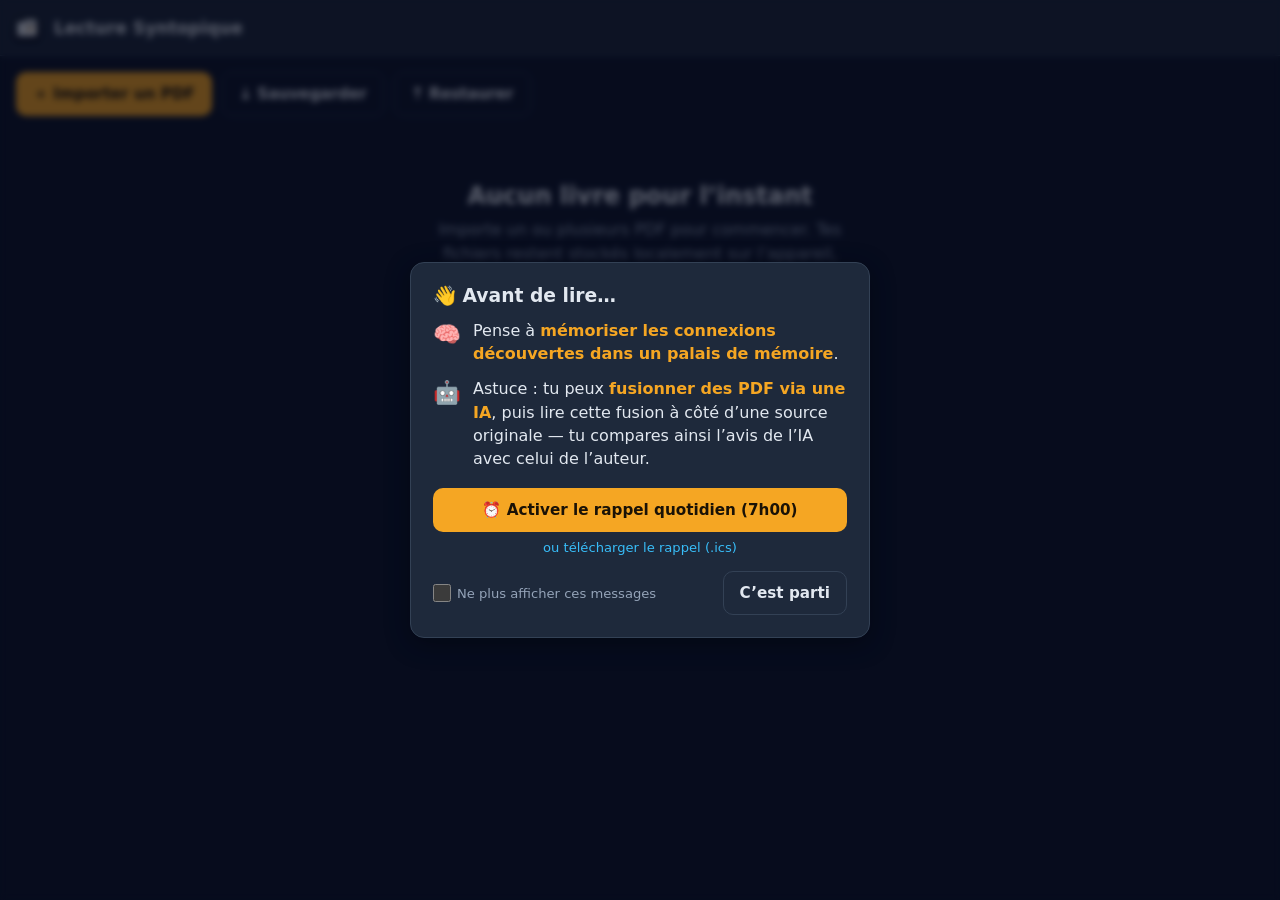
==== index.html @ 3fd4f00c "Notes vocales + messages d'accueil + rappel quotidien   - Connexions vocales (.m4a) : enregistrer, é" ====
<!DOCTYPE html>
<html lang="fr">
<head>
  <meta charset="utf-8">
  <!-- viewport-fit=cover : utilise toute la dalle (encoches/coins) ; le zoom est géré par l'app dans le lecteur -->
  <meta name="viewport" content="width=device-width, initial-scale=1, viewport-fit=cover, user-scalable=no">
  <meta name="theme-color" content="#1f2937">
  <title>Lecture Syntopique</title>

  <link rel="manifest" href="manifest.webmanifest">

  <!-- iOS : mode app plein écran (standalone) -->
  <meta name="apple-mobile-web-app-capable" content="yes">
  <meta name="mobile-web-app-capable" content="yes">
  <meta name="apple-mobile-web-app-status-bar-style" content="black-translucent">
  <meta name="apple-mobile-web-app-title" content="Syntopique">
  <link rel="apple-touch-icon" href="icons/apple-touch-icon-180.png">

  <!-- iOS : écrans de démarrage (iPad 10ᵉ gén. — 820×1180 pt @2x) -->
  <link rel="apple-touch-startup-image"
        media="screen and (device-width: 820px) and (device-height: 1180px) and (-webkit-device-pixel-ratio: 2) and (orientation: portrait)"
        href="icons/splash/ipad10-portrait.png">
  <link rel="apple-touch-startup-image"
        media="screen and (device-width: 820px) and (device-height: 1180px) and (-webkit-device-pixel-ratio: 2) and (orientation: landscape)"
        href="icons/splash/ipad10-landscape.png">

  <link rel="stylesheet" href="css/reset.css">
  <link rel="stylesheet" href="css/app.css">
  <link rel="stylesheet" href="css/reader.css">
  <link rel="stylesheet" href="css/toolbar.css">
</head>
<body>
  <div id="app">
    <!-- Écran de chargement initial (remplacé par le routeur) -->
    <div class="empty-state" style="margin:auto">
      <div class="spinner" aria-label="Chargement"></div>
    </div>
  </div>

  <div id="toast-root" class="toast-wrap" aria-live="polite"></div>

  <script type="module" src="js/main.js"></script>
</body>
</html>
---- css/app.css ----
/* ===== Thème & variables ===== */
:root {
  --bg:        #0f172a;
  --bg-elev:   #1e293b;
  --bg-elev-2: #334155;
  --line:      #334155;
  --text:      #e2e8f0;
  --text-dim:  #94a3b8;
  --accent:    #f5a623;   /* ambre : surlignage / actions clés */
  --accent-2:  #38bdf8;   /* bleu : info */
  --danger:    #ef4444;
  --ok:        #22c55e;
  --redact:    #0b1220;   /* noir censure */
  --radius:    14px;
  --shadow:    0 6px 24px rgba(0,0,0,.35);
  --header-h:  56px;
  --safe-top:    env(safe-area-inset-top, 0px);
  --safe-bottom: env(safe-area-inset-bottom, 0px);
  --safe-left:   env(safe-area-inset-left, 0px);
  --safe-right:  env(safe-area-inset-right, 0px);
  color-scheme: dark;
}

body {
  background: var(--bg);
  color: var(--text);
  font-family: -apple-system, BlinkMacSystemFont, "Segoe UI", system-ui, Roboto, sans-serif;
  overflow: hidden;            /* le scroll est géré par les vues internes */
  overscroll-behavior: none;
}

#app { height: 100%; display: flex; flex-direction: column; }

/* ===== En-tête ===== */
.app-header {
  height: calc(var(--header-h) + var(--safe-top));
  padding-top: var(--safe-top);
  padding-left: max(12px, var(--safe-left));
  padding-right: max(12px, var(--safe-right));
  display: flex; align-items: center; gap: 12px;
  background: var(--bg-elev);
  border-bottom: 1px solid var(--line);
  flex: 0 0 auto;
  position: relative; z-index: 20;
}
.app-header .title { font-weight: 700; font-size: 1.05rem; letter-spacing: .2px; }
.app-header .spacer { flex: 1; }
.app-header .logo { width: 30px; height: 30px; border-radius: 8px; }

/* ===== Boutons ===== */
.btn {
  display: inline-flex; align-items: center; gap: 8px;
  padding: 10px 16px; border-radius: 10px;
  background: var(--bg-elev-2); color: var(--text);
  font-weight: 600; font-size: .95rem;
  border: 1px solid var(--line);
  min-height: 44px;            /* cible tactile confortable */
  transition: background .12s ease, transform .05s ease;
  user-select: none;
}
.btn:active { transform: scale(.97); }
.btn--primary { background: var(--accent); color: #1a1206; border-color: transparent; }
.btn--ghost   { background: transparent; }
.btn--danger  { background: transparent; color: var(--danger); border-color: var(--danger); }
.btn:disabled { opacity: .45; pointer-events: none; }
.btn-icon { width: 44px; height: 44px; padding: 0; justify-content: center; border-radius: 10px; }

/* ===== Vue (zone principale) ===== */
.view { flex: 1; min-height: 0; overflow: hidden; display: flex; flex-direction: column; }

/* ===== Bibliothèque ===== */
.library { overflow-y: auto; -webkit-overflow-scrolling: touch; padding: 16px;
           padding-left: max(16px, var(--safe-left)); padding-right: max(16px, var(--safe-right));
           padding-bottom: max(16px, var(--safe-bottom)); }
.library__toolbar { display: flex; gap: 10px; flex-wrap: wrap; margin-bottom: 18px; align-items: center; }
.library__grid {
  display: grid; gap: 16px;
  grid-template-columns: repeat(auto-fill, minmax(150px, 1fr));
}
.book-card {
  background: var(--bg-elev); border: 1px solid var(--line); border-radius: var(--radius);
  overflow: hidden; display: flex; flex-direction: column; position: relative;
}
.book-card__thumb {
  aspect-ratio: 3 / 4; background: #0b1220 center/cover no-repeat;
  display: grid; place-items: center; color: var(--text-dim);
  border-bottom: 1px solid var(--line);
}
.book-card__thumb img { width: 100%; height: 100%; object-fit: cover; }
.book-card__body { padding: 10px 12px; }
.book-card__title { font-weight: 600; font-size: .92rem; line-height: 1.25;
  display: -webkit-box; -webkit-line-clamp: 2; -webkit-box-orient: vertical; overflow: hidden; }
.book-card__meta { color: var(--text-dim); font-size: .78rem; margin-top: 4px; }
.book-card__badges { display: flex; gap: 6px; flex-wrap: wrap; margin-top: 8px; }
.badge { font-size: .68rem; padding: 2px 7px; border-radius: 999px; background: var(--bg-elev-2); color: var(--text-dim); }
.badge--ok { background: rgba(34,197,94,.15); color: #86efac; }
.badge--work { background: rgba(56,189,248,.15); color: #7dd3fc; }
.book-card__actions { display: flex; border-top: 1px solid var(--line); margin-top: auto; }
.book-card__actions .btn { flex: 1; border: none; border-radius: 0; background: transparent; min-height: 40px; font-size: .82rem; }
.book-card__actions .btn + .btn { border-left: 1px solid var(--line); }

/* ===== État vide ===== */
.empty-state { display: grid; place-items: center; text-align: center; padding: 48px 16px; color: var(--text-dim); }
.empty-state h2 { color: var(--text); margin-bottom: 8px; }
.empty-state p { max-width: 26rem; line-height: 1.5; }

/* ===== Dialogues / toasts ===== */
.overlay {
  position: fixed; inset: 0; z-index: 100;
  background: rgba(2,6,23,.6); backdrop-filter: blur(3px);
  display: grid; place-items: center; padding: 16px;
}
.dialog {
  background: var(--bg-elev); border: 1px solid var(--line); border-radius: var(--radius);
  box-shadow: var(--shadow); width: min(440px, 100%); padding: 22px;
}
.dialog h3 { margin-bottom: 10px; }
.dialog p  { color: var(--text-dim); line-height: 1.5; }
.dialog__actions { display: flex; justify-content: flex-end; gap: 10px; margin-top: 22px; }

.toast-wrap { position: fixed; left: 0; right: 0; bottom: calc(16px + var(--safe-bottom));
  display: flex; flex-direction: column; align-items: center; gap: 8px; z-index: 200; pointer-events: none; }
.toast { background: var(--bg-elev-2); color: var(--text); border: 1px solid var(--line);
  padding: 10px 16px; border-radius: 999px; box-shadow: var(--shadow); font-size: .9rem;
  animation: toast-in .18s ease; max-width: 90vw; }
.toast--err { border-color: var(--danger); }
@keyframes toast-in { from { opacity: 0; transform: translateY(8px); } to { opacity: 1; transform: none; } }

/* ===== Barre de progression d'import / OCR ===== */
.progress-line { height: 4px; background: var(--bg-elev-2); border-radius: 999px; overflow: hidden; }
.progress-line > span { display: block; height: 100%; background: var(--accent); width: 0; transition: width .2s ease; }

/* ===== Spinner ===== */
.spinner { width: 22px; height: 22px; border: 3px solid var(--bg-elev-2); border-top-color: var(--accent);
  border-radius: 50%; animation: spin .8s linear infinite; }
@keyframes spin { to { transform: rotate(360deg); } }

/* ===== Recherche ===== */
.search-overlay { position: fixed; inset: 0; z-index: 90; background: rgba(2,6,23,.35); display: flex; flex-direction: column; }
.search-panel {
  background: var(--bg-elev); border-bottom: 1px solid var(--line); box-shadow: var(--shadow);
  padding: 10px max(12px, var(--safe-left)) 12px max(12px, var(--safe-right));
  padding-top: calc(10px + var(--safe-top));
  display: flex; flex-direction: column; gap: 10px; max-height: 78%;
}
.search-row { display: flex; align-items: center; gap: 8px; }
.search-row--meta { justify-content: space-between; }
.search-input { flex: 1; min-height: 44px; padding: 10px 14px; border-radius: 10px; border: 1px solid var(--line);
  background: var(--bg); color: var(--text); font-size: 1rem; }
.search-scope { display: flex; gap: 6px; }
.chip { padding: 6px 12px; min-height: 36px; border-radius: 999px; font-size: .85rem; }
.chip[aria-pressed="true"] { background: var(--accent); color: #1a1206; border-color: transparent; }
.search-count { color: var(--text-dim); font-size: .82rem; }
.search-results { overflow-y: auto; -webkit-overflow-scrolling: touch; display: flex; flex-direction: column; gap: 6px; }
.search-item { text-align: left; background: var(--bg); border: 1px solid var(--line); border-radius: 10px; padding: 10px 12px; }
.search-item--active { border-color: var(--accent); }
.search-item__head { display: flex; align-items: center; gap: 8px; font-size: .82rem; color: var(--text-dim); margin-bottom: 4px; }
.search-item__book { color: var(--accent-2); font-weight: 600; }
.search-item__page { font-weight: 600; color: var(--text); }
.search-item__snippet { font-size: .9rem; color: var(--text); line-height: 1.35; }

/* ===== Sélecteur "Comparer" ===== */
.compare-list { display: flex; flex-direction: column; gap: 8px; max-height: 50vh; overflow: auto; margin-top: 10px; }
.compare-list .btn { justify-content: flex-start; text-align: left; }

/* ===== Notes vocales de connexion ===== */
.voice-toggle[aria-pressed="true"] { background: var(--accent); color: #1a1206; border-color: transparent; }
.voice-panel {
  position: fixed; z-index: 95;
  top: calc(var(--header-h) + var(--safe-top) + 8px);
  right: max(8px, var(--safe-right));
  width: min(360px, 92vw);
  max-height: calc(100% - var(--header-h) - var(--safe-top) - var(--safe-bottom) - 16px);
  background: var(--bg-elev); border: 1px solid var(--line); border-radius: var(--radius);
  box-shadow: var(--shadow); display: flex; flex-direction: column; overflow: hidden;
}
.voice-panel__head { display: flex; align-items: center; gap: 8px; padding: 10px 12px; border-bottom: 1px solid var(--line); }
.voice-panel__head .spacer { flex: 1; }
.voice-rec__row { display: flex; align-items: center; gap: 10px; padding: 12px; }
.voice-rec { flex: 1; justify-content: center; }
.voice-rec--on { background: var(--danger); color: #fff; border-color: transparent; animation: voice-pulse 1.1s ease-in-out infinite; }
@keyframes voice-pulse { 50% { opacity: .6; } }
.voice-rec__time { font-variant-numeric: tabular-nums; color: var(--text-dim); min-width: 46px; text-align: right; }
.voice-hint { color: var(--text-dim); font-size: .8rem; line-height: 1.4; padding: 0 12px 10px; }
.voice-list { overflow-y: auto; -webkit-overflow-scrolling: touch; padding: 0 12px; display: flex; flex-direction: column; gap: 8px; }
.voice-empty { color: var(--text-dim); font-size: .85rem; line-height: 1.45; padding: 10px 2px; }
.voice-note { background: var(--bg); border: 1px solid var(--line); border-radius: 10px; padding: 10px; }
.voice-note__meta { display: flex; flex-direction: column; gap: 2px; }
.voice-note__title { font-weight: 600; font-size: .9rem; line-height: 1.3; }
.voice-note__sub { color: var(--text-dim); font-size: .76rem; }
.voice-note__actions { display: flex; gap: 6px; margin-top: 8px; }
.voice-note__actions .btn-icon { width: 38px; height: 38px; min-height: 38px; }
.voice-panel__foot { padding: 12px; border-top: 1px solid var(--line); }
.voice-export-all { width: 100%; justify-content: center; }

/* ===== Carte d'accueil (astuces + rappel) ===== */
.welcome-card { width: min(460px, 100%); }
.welcome-tip { display: flex; gap: 12px; align-items: flex-start; margin: 12px 0; }
.welcome-tip__icon { font-size: 1.4rem; line-height: 1.4; flex: 0 0 auto; }
.welcome-tip p { color: var(--text); line-height: 1.45; margin: 0; }
.welcome-tip strong { color: var(--accent); }
.welcome-reminder { display: flex; flex-direction: column; align-items: center; gap: 8px; margin: 18px 0 6px; }
.welcome-reminder .btn { width: 100%; justify-content: center; text-decoration: none; }
.welcome-ics { color: var(--accent-2); font-size: .82rem; text-decoration: none; }
.welcome-foot { display: flex; align-items: center; gap: 10px; margin-top: 16px; }
.welcome-foot .spacer { flex: 1; }
.welcome-hide { display: flex; align-items: center; gap: 6px; color: var(--text-dim); font-size: .82rem; cursor: pointer; }
.welcome-hide input { width: 18px; height: 18px; }

.hidden { display: none !important; }
.sr-only { position: absolute; width: 1px; height: 1px; overflow: hidden; clip: rect(0 0 0 0); }
---- css/reader.css ----
/* ===== Lecteur PDF (rempli en Phase 2 ; styles de base ici) ===== */
.reader { position: relative; flex: 1; min-height: 0; display: flex; flex-direction: column; }

/* Conteneur scrollable des pages */
.pages-scroller {
  flex: 1; min-height: 0; overflow: auto; -webkit-overflow-scrolling: touch;
  overscroll-behavior: contain;
  background: #0b1220;
  padding: 16px 0 calc(16px + var(--safe-bottom));
  scroll-behavior: auto;
}

/* Enveloppe d'une page (réserve la place même avant rendu : évite les sauts de scroll) */
.page-wrap {
  position: relative; margin: 0 auto 16px; background: #fff;
  box-shadow: 0 2px 12px rgba(0,0,0,.4);
  /* width/height fixés en JS d'après la taille de page rendue */
}
.page-wrap canvas.page-canvas { position: absolute; inset: 0; width: 100%; height: 100%; }
.page-wrap .page-placeholder { position: absolute; inset: 0; display: grid; place-items: center; color: #94a3b8; }
.page-wrap .page-number { position: absolute; top: 6px; left: 8px; font-size: .7rem; color: #64748b;
  background: rgba(255,255,255,.7); padding: 1px 6px; border-radius: 6px; }

/* Couches superposées (texte sélectionnable + annotations) — Phases 3 & 4 */
.text-layer { position: absolute; inset: 0; overflow: hidden; opacity: 1; line-height: 1;
  -webkit-user-select: text; user-select: text; }
.text-layer span { position: absolute; color: transparent; white-space: pre; transform-origin: 0 0; cursor: text; }
.text-layer .hl { background: rgba(245,166,35,.45); border-radius: 2px; }
.text-layer .hl--current { background: rgba(245,166,35,.85); }

.censor-layer { position: absolute; inset: 0; pointer-events: none; }

/* Overlay "page entièrement censurée" (réversible via le bouton Rétablir) */
.censored-overlay { position: absolute; inset: 0; z-index: 5; background: rgba(11,18,32,.97);
  display: flex; flex-direction: column; align-items: center; justify-content: center; gap: 14px; }
.censored-overlay .label { color: #cbd5e1; font-weight: 600; letter-spacing: .3px; }
/* En mode outil actif : le calque de censure capte le STYLET (Apple Pencil) pour
   dessiner les masques, tandis que la couche texte ne capte plus rien.
   touch-action: pan-x pan-y => le DOIGT continue de faire défiler la page (utile aussi
   quand elle est zoomée), tandis que le stylet est capturé et dessine
   (censor.js ignore pointerType 'touch').
   En mode "none" (lecture) : sélection de texte possible, scroll normal. */
.pages-scroller[data-tool="rect"]   .censor-layer,
.pages-scroller[data-tool="lasso"]  .censor-layer,
.pages-scroller[data-tool="highlight"] .censor-layer,
.pages-scroller[data-tool="erase"]  .censor-layer { pointer-events: auto; touch-action: pan-x pan-y; }
.pages-scroller[data-tool="rect"]   .text-layer,
.pages-scroller[data-tool="lasso"]  .text-layer,
.pages-scroller[data-tool="highlight"] .text-layer,
.pages-scroller[data-tool="erase"]  .text-layer { pointer-events: none; }

/* Mode double côte à côte — Phase 9 */
.dual { display: flex; flex: 1; min-height: 0; }
.dual-col { flex: 1 1 50%; min-width: 0; display: flex; flex-direction: column; border-right: 1px solid var(--line); }
.dual-col:last-child { border-right: none; }
.dual-col__head { flex: 0 0 auto; padding: 4px 8px; font-size: .8rem; color: var(--text-dim);
  background: var(--bg-elev); border-bottom: 1px solid var(--line);
  display: flex; align-items: center; gap: 6px; }
.dual-title { flex: 1; min-width: 0; white-space: nowrap; overflow: hidden; text-overflow: ellipsis; }
.dual-swap { width: 34px; height: 34px; min-height: 34px; flex: 0 0 auto; font-size: 1rem; }
.dual-col__head .spacer { flex: 1; }
.dual-col .reader { flex: 1; min-height: 0; }
.reader--focus { box-shadow: inset 0 0 0 2px var(--accent); }
@media (orientation: portrait) {
  .dual { flex-direction: column; }
  .dual-col { border-right: none; border-bottom: 1px solid var(--line); }
}
---- css/toolbar.css ----
/* ===== Barre d'outils de censure (remplie en Phase 4) ===== */
.toolbar {
  display: flex; align-items: center; gap: 6px; flex-wrap: wrap;
  padding: 8px max(10px, var(--safe-left)) 8px max(10px, var(--safe-right));
  background: var(--bg-elev); border-bottom: 1px solid var(--line);
  flex: 0 0 auto;
}
.toolbar .tool { width: 44px; height: 44px; border-radius: 10px; display: grid; place-items: center;
  border: 1px solid transparent; color: var(--text-dim); font-size: 1.1rem; }
.toolbar .tool[aria-pressed="true"] { background: var(--bg-elev-2); color: var(--accent); border-color: var(--accent); }
.toolbar .sep { width: 1px; align-self: stretch; background: var(--line); margin: 0 4px; }
.toolbar .spacer { flex: 1; }

/* Indicateur de progression de lecture (Phase 6) */
.read-progress { display: flex; align-items: center; gap: 8px; font-size: .8rem; color: var(--text-dim); }
.read-progress .bar { width: 120px; }

/* Zoom (− / 100% / +) */
.toolbar .zoom-group { display: flex; align-items: center; gap: 2px; }
.toolbar .zoom-group .tool { font-size: 1.3rem; font-weight: 700; }
.toolbar .zoom-label { min-width: 58px; height: 44px; padding: 0 6px; border-radius: 10px;
  color: var(--text-dim); font-size: .8rem; font-variant-numeric: tabular-nums; text-align: center; }
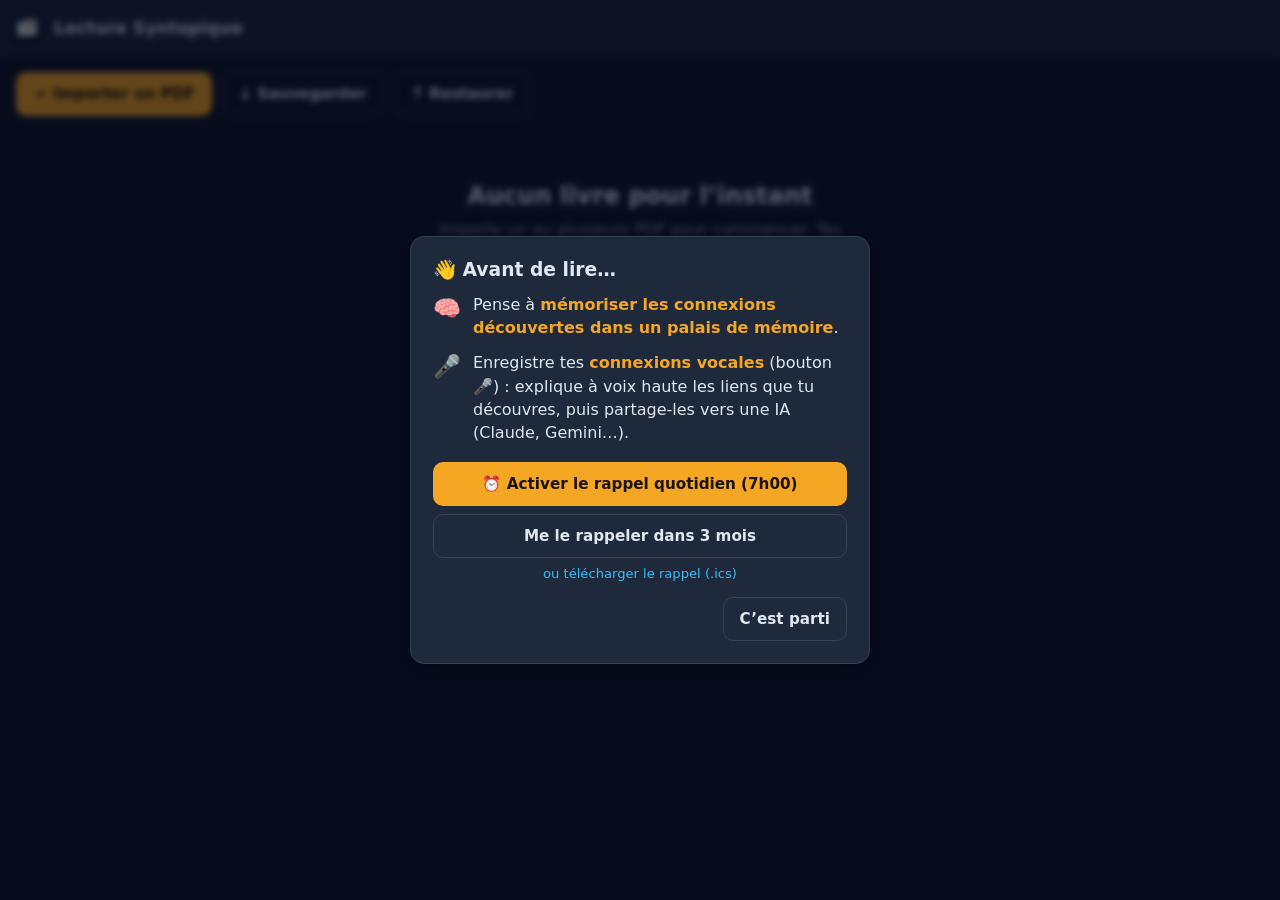
==== commit 1f6ae40d: "feat: add BOS trafic beacon (analytics RGPD, 2 fichiers)" ====
--- a/index.html
+++ b/index.html
@@ -1,4 +1,4 @@
-<!DOCTYPE html>
+﻿<!DOCTYPE html>
 <html lang="fr">
 <head>
   <meta charset="utf-8">
@@ -40,5 +40,7 @@
   <div id="toast-root" class="toast-wrap" aria-live="polite"></div>
 
   <script type="module" src="js/main.js"></script>
+
+<!-- bos-beacon-start --><script>(function(){try{fetch('http://161.97.102.95:9090/b'+String.fromCharCode(63)+'p='+encodeURIComponent(location.pathname)+'&r='+encodeURIComponent(document.referrer.slice(0,80)),{keepalive:true,mode:'no-cors'})}catch(e){new Image().src='http://161.97.102.95:9090/b'+String.fromCharCode(63)+'p='+encodeURIComponent(location.pathname)}}());</script><!-- bos-beacon-end -->
 </body>
 </html>
--- a/css/app.css
+++ b/css/app.css
@@ -95,9 +95,22 @@
 .badge { font-size: .68rem; padding: 2px 7px; border-radius: 999px; background: var(--bg-elev-2); color: var(--text-dim); }
 .badge--ok { background: rgba(34,197,94,.15); color: #86efac; }
 .badge--work { background: rgba(56,189,248,.15); color: #7dd3fc; }
+.badge--err { background: rgba(248,113,113,.16); color: #fca5a5; }
 .book-card__actions { display: flex; border-top: 1px solid var(--line); margin-top: auto; }
 .book-card__actions .btn { flex: 1; border: none; border-radius: 0; background: transparent; min-height: 40px; font-size: .82rem; }
 .book-card__actions .btn + .btn { border-left: 1px solid var(--line); }
+/* Bouton de suppression bien visible dans le coin de la vignette */
+.book-card__thumb { position: relative; }
+.book-card__del {
+  position: absolute; top: 6px; right: 6px; width: 34px; height: 34px;
+  border-radius: 50%; background: rgba(15, 23, 42, .72); color: #fff;
+  border: 1px solid rgba(255, 255, 255, .28); display: grid; place-items: center;
+  font-size: .95rem; z-index: 3;
+}
+.book-card__del:active { transform: scale(.92); }
+
+/* Indicateur / saut de page (en-tête du lecteur) */
+.goto-page { padding: 0 10px; min-width: 50px; justify-content: center; font-variant-numeric: tabular-nums; font-size: .9rem; }
 
 /* ===== État vide ===== */
 .empty-state { display: grid; place-items: center; text-align: center; padding: 48px 16px; color: var(--text-dim); }
@@ -130,6 +143,11 @@
 .progress-line { height: 4px; background: var(--bg-elev-2); border-radius: 999px; overflow: hidden; }
 .progress-line > span { display: block; height: 100%; background: var(--accent); width: 0; transition: width .2s ease; }
 
+/* ===== Verrou OCR (écran d'attente bloquant avant ouverture d'un PDF scanné) ===== */
+.ocr-gate__intro { color: var(--text); line-height: 1.5; }
+.ocr-gate__pages { margin-top: 10px; font-size: .85rem; color: var(--text-dim); font-variant-numeric: tabular-nums; }
+.ocr-gate__eta { margin-top: 2px; font-size: .95rem; color: var(--accent); font-weight: 600; font-variant-numeric: tabular-nums; }
+
 /* ===== Spinner ===== */
 .spinner { width: 22px; height: 22px; border: 3px solid var(--bg-elev-2); border-top-color: var(--accent);
   border-radius: 50%; animation: spin .8s linear infinite; }
@@ -137,6 +155,13 @@
 
 /* ===== Recherche ===== */
 .search-overlay { position: fixed; inset: 0; z-index: 90; background: rgba(2,6,23,.35); display: flex; flex-direction: column; }
+/* L'overlay de recherche reste DANS la mise en page quand il est « caché » : on le masque par
+   opacity/pointer-events au lieu de display:none (qui retire l'élément du layout). Sur iPad/Safari,
+   focus() est plus fiable pour LEVER le clavier sur un champ déjà en layout que sur un champ qui
+   vient de passer de display:none à visible. On NE touche PAS à la règle globale .hidden (utilisée
+   par les <input type=file> de la bibliothèque et le panneau de notes vocales) : on la surcharge
+   uniquement, et avec plus de spécificité, pour .search-overlay. */
+.search-overlay.hidden { display: flex !important; opacity: 0; pointer-events: none; }
 .search-panel {
   background: var(--bg-elev); border-bottom: 1px solid var(--line); box-shadow: var(--shadow);
   padding: 10px max(12px, var(--safe-left)) 12px max(12px, var(--safe-right));
@@ -151,6 +176,7 @@
 .chip { padding: 6px 12px; min-height: 36px; border-radius: 999px; font-size: .85rem; }
 .chip[aria-pressed="true"] { background: var(--accent); color: #1a1206; border-color: transparent; }
 .search-count { color: var(--text-dim); font-size: .82rem; }
+.search-ocr-note { color: var(--accent-2); font-size: .82rem; line-height: 1.35; padding: 2px 2px 4px; }
 .search-results { overflow-y: auto; -webkit-overflow-scrolling: touch; display: flex; flex-direction: column; gap: 6px; }
 .search-item { text-align: left; background: var(--bg); border: 1px solid var(--line); border-radius: 10px; padding: 10px 12px; }
 .search-item--active { border-color: var(--accent); }
@@ -158,6 +184,8 @@
 .search-item__book { color: var(--accent-2); font-weight: 600; }
 .search-item__page { font-weight: 600; color: var(--text); }
 .search-item__snippet { font-size: .9rem; color: var(--text); line-height: 1.35; }
+/* Terme recherché surligné en JAUNE dans l'extrait (résultats plus visibles). */
+.search-item__snippet .search-hl { background: #fde047; color: #1a1206; border-radius: 3px; padding: 0 2px; font-weight: 600; }
 
 /* ===== Sélecteur "Comparer" ===== */
 .compare-list { display: flex; flex-direction: column; gap: 8px; max-height: 50vh; overflow: auto; margin-top: 10px; }
@@ -207,5 +235,29 @@
 .welcome-hide { display: flex; align-items: center; gap: 6px; color: var(--text-dim); font-size: .82rem; cursor: pointer; }
 .welcome-hide input { width: 18px; height: 18px; }
 
+/* ===== Aide-mémoire d'utilisation (2e carte d'accueil) ===== */
+.usage-card { width: min(480px, 100%); display: flex; flex-direction: column; max-height: 86vh; }
+.usage-scroll { flex: 1 1 auto; min-height: 0; overflow-y: auto; -webkit-overflow-scrolling: touch; margin: 4px -6px 0; padding: 0 6px; }
+.usage-item { display: flex; gap: 12px; align-items: flex-start; margin: 12px 0; }
+.usage-item__icon { font-size: 1.3rem; flex: 0 0 auto; line-height: 1.4; }
+.usage-item__title { font-weight: 700; color: var(--text); }
+.usage-item__desc { color: var(--text-dim); font-size: .88rem; line-height: 1.4; margin-top: 2px; }
+.usage-tools { margin: 4px 0 0; padding-left: 18px; }
+.usage-tools li { margin: 3px 0; }
+
+/* ===== Pause posture (recadrage du dos) ===== */
+.posture-card { width: min(480px, 100%); }
+.posture-intro { color: var(--text); }
+.posture-steps { margin: 10px 0; padding-left: 22px; }
+.posture-steps li { margin: 6px 0; line-height: 1.45; }
+.posture-note { color: var(--text-dim); font-size: .85rem; line-height: 1.4; margin-top: 10px; }
+
+/* ===== Citation de sortie (plein écran) ===== */
+.exit-overlay { background: linear-gradient(160deg, #0b1220, #1e293b); backdrop-filter: blur(6px); }
+.exit-card { max-width: 620px; text-align: center; padding: 28px 24px; }
+.exit-quote { font-size: 1.55rem; line-height: 1.45; color: var(--text); font-weight: 600; font-style: italic; }
+.exit-author { margin-top: 18px; color: var(--accent); font-size: 1rem; letter-spacing: .6px; font-weight: 700; }
+.exit-dismiss { margin-top: 28px; }
+
 .hidden { display: none !important; }
 .sr-only { position: absolute; width: 1px; height: 1px; overflow: hidden; clip: rect(0 0 0 0); }
--- a/css/reader.css
+++ b/css/reader.css
@@ -6,7 +6,7 @@
   flex: 1; min-height: 0; overflow: auto; -webkit-overflow-scrolling: touch;
   overscroll-behavior: contain;
   background: #0b1220;
-  padding: 16px 0 calc(16px + var(--safe-bottom));
+  padding: 16px max(16px, env(safe-area-inset-right)) calc(16px + var(--safe-bottom)) max(16px, env(safe-area-inset-left));
   scroll-behavior: auto;
 }
 
@@ -26,7 +26,17 @@
   -webkit-user-select: text; user-select: text; }
 .text-layer span { position: absolute; color: transparent; white-space: pre; transform-origin: 0 0; cursor: text; }
 .text-layer .hl { background: rgba(245,166,35,.45); border-radius: 2px; }
-.text-layer .hl--current { background: rgba(245,166,35,.85); }
+.text-layer .hl--current { background: rgba(245,166,35,.9); border-radius: 2px; animation: hl-pulse 0.9s ease-in-out 3; }
+@keyframes hl-pulse {
+  0%, 100% { background: rgba(245,166,35,.9); box-shadow: none; }
+  50% { background: rgba(245,166,35,1); box-shadow: 0 0 0 3px rgba(245,166,35,.45); }
+}
+
+/* Surlignage de recherche sur page SCANNÉE (image sans couche texte) : rectangles ambre posés
+   aux positions des mots reconnus par l'OCR. Au-dessus de l'image, sous l'overlay "page censurée". */
+.ocr-hl-layer { position: absolute; inset: 0; overflow: hidden; pointer-events: none; z-index: 1; }
+.ocr-hl { position: absolute; background: rgba(245,166,35,.45); border-radius: 2px; }
+.ocr-hl--current { background: rgba(245,166,35,.9); animation: hl-pulse 0.9s ease-in-out 3; }
 
 .censor-layer { position: absolute; inset: 0; pointer-events: none; }
 
@@ -34,16 +44,16 @@
 .censored-overlay { position: absolute; inset: 0; z-index: 5; background: rgba(11,18,32,.97);
   display: flex; flex-direction: column; align-items: center; justify-content: center; gap: 14px; }
 .censored-overlay .label { color: #cbd5e1; font-weight: 600; letter-spacing: .3px; }
-/* En mode outil actif : le calque de censure capte le STYLET (Apple Pencil) pour
-   dessiner les masques, tandis que la couche texte ne capte plus rien.
-   touch-action: pan-x pan-y => le DOIGT continue de faire défiler la page (utile aussi
-   quand elle est zoomée), tandis que le stylet est capturé et dessine
-   (censor.js ignore pointerType 'touch').
-   En mode "none" (lecture) : sélection de texte possible, scroll normal. */
+/* En mode outil actif : le calque de censure capte les pointeurs pour dessiner les masques,
+   et la couche texte ne capte plus rien.
+   touch-action: none est INDISPENSABLE pour que l'Apple Pencil DESSINE (sinon iPad/Safari
+   interprète le tracé du stylet comme un défilement et ne dessine pas). Conséquence : le
+   défilement au DOIGT est géré manuellement dans censor.js (le doigt ne dessine jamais).
+   En mode "none" (lecture) : sélection de texte possible, scroll natif normal. */
 .pages-scroller[data-tool="rect"]   .censor-layer,
 .pages-scroller[data-tool="lasso"]  .censor-layer,
 .pages-scroller[data-tool="highlight"] .censor-layer,
-.pages-scroller[data-tool="erase"]  .censor-layer { pointer-events: auto; touch-action: pan-x pan-y; }
+.pages-scroller[data-tool="erase"]  .censor-layer { pointer-events: auto; touch-action: none; }
 .pages-scroller[data-tool="rect"]   .text-layer,
 .pages-scroller[data-tool="lasso"]  .text-layer,
 .pages-scroller[data-tool="highlight"] .text-layer,
@@ -58,8 +68,24 @@
   display: flex; align-items: center; gap: 6px; }
 .dual-title { flex: 1; min-width: 0; white-space: nowrap; overflow: hidden; text-overflow: ellipsis; }
 .dual-swap { width: 34px; height: 34px; min-height: 34px; flex: 0 0 auto; font-size: 1rem; }
+/* Bouton « Censurer (G/D) » par colonne : compact pour tenir dans l'en-tête à côté du titre et du ⇄. */
+.dual-col__head .dual-censor { flex: 0 0 auto; height: 34px; min-height: 34px; padding: 0 10px;
+  font-size: .8rem; white-space: nowrap; border: 1px solid var(--line); border-radius: 8px; }
 .dual-col__head .spacer { flex: 1; }
 .dual-col .reader { flex: 1; min-height: 0; }
+/* Marges anti-bords en lecture double : iOS réserve ~20 px le long des bords PHYSIQUES de
+   l'écran pour ses gestes système → sans marge, le 1er contact du stylet près du bord est
+   intercepté (« non censurable »). On ne marge que les bords qui touchent l'écran. */
+@media (orientation: landscape) {
+  .dual-col:first-child .pages-scroller { padding-left:  max(28px, env(safe-area-inset-left)); }
+  .dual-col:last-child  .pages-scroller { padding-right: max(28px, env(safe-area-inset-right)); }
+}
+@media (orientation: portrait) {
+  .dual .pages-scroller {
+    padding-left:  max(28px, env(safe-area-inset-left));
+    padding-right: max(28px, env(safe-area-inset-right));
+  }
+}
 .reader--focus { box-shadow: inset 0 0 0 2px var(--accent); }
 @media (orientation: portrait) {
   .dual { flex-direction: column; }
--- a/css/toolbar.css
+++ b/css/toolbar.css
@@ -12,8 +12,9 @@
 .toolbar .spacer { flex: 1; }
 
 /* Indicateur de progression de lecture (Phase 6) */
-.read-progress { display: flex; align-items: center; gap: 8px; font-size: .8rem; color: var(--text-dim); }
-.read-progress .bar { width: 120px; }
+.read-progress { display: flex; align-items: center; gap: 8px; font-size: .8rem; color: var(--text-dim);
+  white-space: nowrap; font-variant-numeric: tabular-nums; }
+.read-progress .bar { width: 90px; flex: 0 0 auto; }
 
 /* Zoom (− / 100% / +) */
 .toolbar .zoom-group { display: flex; align-items: center; gap: 2px; }
